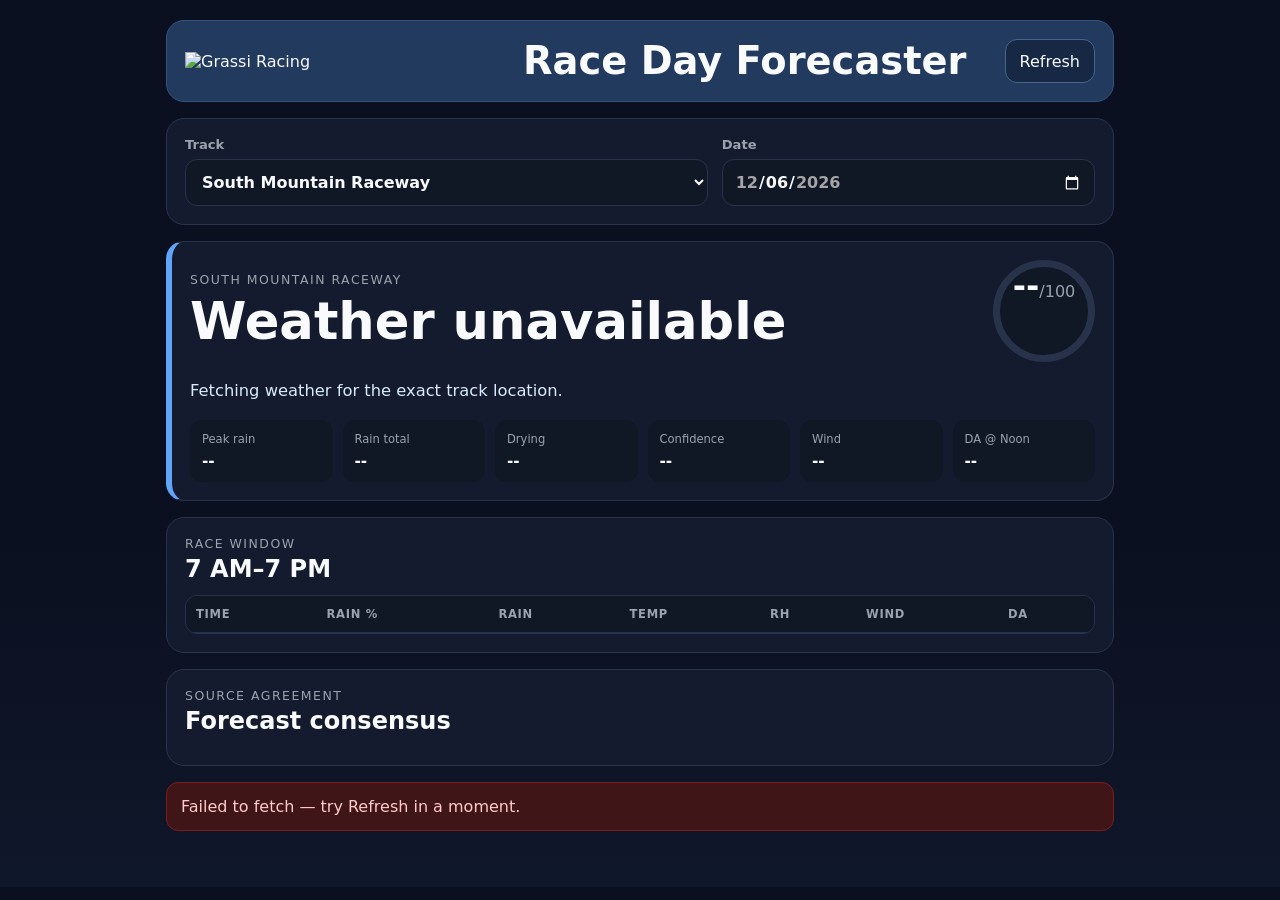
==== index.html @ 19cfef91 "Embed transparent Grassi Racing logo directly in header" ====
<!doctype html>
<html lang="en">
<head>
  <meta charset="utf-8">
  <meta name="viewport" content="width=device-width,initial-scale=1,viewport-fit=cover">
  <meta name="theme-color" content="#111827">
  <link rel="manifest" href="./manifest.webmanifest">
  <link rel="icon" href="./icon.svg" type="image/svg+xml">
  <title>Race Day Forecaster</title>
  <link rel="stylesheet" href="./styles.css">
</head>
<body>
  <main class="app-shell">
    <header class="app-header">
      <div class="brand-wrap">
        <img src="[data-uri]
UfF+8hYKjQjPa6W8AAA=
" alt="Grassi Racing" class="header-image">
        <h1>Race Day Forecaster</h1>
      </div>
      <button id="refreshButton" class="ghost-button" type="button">Refresh</button>
    </header>

    <section class="controls card">
      <label>
        <span>Track</span>
        <select id="trackSelect"></select>
      </label>
      <label>
        <span>Date</span>
        <input id="dateInput" type="date">
      </label>
    </section>

    <section id="statusCard" class="status-card card" aria-live="polite">
      <div class="status-topline">
        <div>
          <p id="trackName" class="eyebrow"></p>
          <h2 id="decisionText">Loading…</h2>
        </div>
        <div class="score-ring" aria-label="Race risk score">
          <strong id="riskScore">--</strong>
          <span>/100</span>
        </div>
      </div>
      <p id="summaryText" class="summary-text">Fetching weather for the exact track location.</p>
      <div class="metric-grid">
        <div><span>Peak rain</span><strong id="peakPop">--</strong></div>
        <div><span>Rain total</span><strong id="rainTotal">--</strong></div>
        <div><span>Drying</span><strong id="dryingIndex">--</strong></div>
        <div><span>Confidence</span><strong id="confidenceText">--</strong></div>
        <div><span>Wind</span><strong id="windText">--</strong></div>
        <div><span>DA @ Noon</span><strong id="daText">--</strong></div>
      </div>
    </section>

    <section class="card">
      <div class="section-heading">
        <div>
          <p class="eyebrow">Race window</p>
          <h2>7 AM–7 PM</h2>
        </div>
        <span id="lastUpdated" class="muted"></span>
      </div>
      <div class="table-wrap">
        <table>
          <thead>
            <tr>
              <th>Time</th>
              <th>Rain %</th>
              <th>Rain</th>
              <th>Temp</th>
              <th>RH</th>
              <th>Wind</th>
              <th>DA</th>
            </tr>
          </thead>
          <tbody id="hourlyBody"></tbody>
        </table>
      </div>
    </section>

    <section class="card">
      <div class="section-heading">
        <div>
          <p class="eyebrow">Source agreement</p>
          <h2>Forecast consensus</h2>
        </div>
      </div>
      <div id="sourceList" class="source-list"></div>
    </section>

    <section id="errorBox" class="error-box" hidden></section>
  </main>
  <script src="./app.js" defer></script>
</body>
</html>
---- styles.css ----
:root{color-scheme:dark;--bg:#0b1020;--panel:#151c2f;--panel2:#101725;--text:#f8fafc;--muted:#9ca3af;--border:#28334b;--good:#22c55e;--warn:#f59e0b;--bad:#ef4444;--accent:#60a5fa}*{box-sizing:border-box}body{margin:0;background:linear-gradient(180deg,#0b1020 0%,#0b1020 60%,#0f172a 100%);color:var(--text);font-family:Inter,ui-sans-serif,system-ui,-apple-system,BlinkMacSystemFont,"Segoe UI",sans-serif}.app-shell{max-width:980px;margin:0 auto;padding:20px 16px 56px}.app-header{display:flex;align-items:center;justify-content:space-between;gap:16px;margin-bottom:16px;background:#233a5f;border:1px solid #34527f;border-radius:18px;padding:18px;color:#f8fafc}.brand-wrap{display:flex;align-items:center;gap:18px;min-width:0;flex:1}.header-image{width:320px;max-width:48vw;height:auto;display:block;flex:0 1 auto;}.app-header h1{margin:0;font-size:clamp(1.55rem,4vw,2.4rem);line-height:1.05;color:#f8fafc}.card h2{margin:0}.eyebrow{margin:0 0 4px;color:var(--muted);font-size:.78rem;text-transform:uppercase;letter-spacing:.12em}.card{background:rgba(21,28,47,.94);border:1px solid var(--border);border-radius:18px;padding:18px;margin-bottom:16px}.controls{display:grid;grid-template-columns:1.4fr 1fr;gap:14px}.controls label{display:grid;gap:7px;font-weight:700}.controls span{font-size:.82rem;color:var(--muted)}select,input,button{font:inherit}select,input{width:100%;background:var(--panel2);color:var(--text);border:1px solid var(--border);border-radius:12px;padding:12px;font-size:16px}.ghost-button{background:#162844;color:#f8fafc;border:1px solid #46658f;border-radius:12px;padding:10px 14px;min-height:44px}.status-card{border-left:6px solid var(--accent);transition:background .2s ease,border-color .2s ease}.status-card.good{background:#14532d;border-color:#22c55e}.status-card.warn{background:#713f12;border-color:#f59e0b}.status-card.bad{background:#7f1d1d;border-color:#ef4444}.status-card.good .summary-text,.status-card.warn .summary-text,.status-card.bad .summary-text{color:#fff}.status-card.good .metric-grid div,.status-card.warn .metric-grid div,.status-card.bad .metric-grid div{background:rgba(0,0,0,.20)}.status-card.good .eyebrow,.status-card.warn .eyebrow,.status-card.bad .eyebrow{color:rgba(255,255,255,.8)}.status-card.good .score-ring,.status-card.warn .score-ring,.status-card.bad .score-ring{background:rgba(0,0,0,.22);border-color:rgba(255,255,255,.28)}.status-topline{display:flex;justify-content:space-between;gap:18px;align-items:center}.status-topline h2{font-size:clamp(1.8rem,8vw,3.2rem)}.score-ring{display:flex;align-items:baseline;justify-content:center;min-width:102px;min-height:102px;border-radius:50%;border:7px solid var(--border);background:var(--panel2)}.score-ring strong{font-size:2rem}.score-ring span{color:var(--muted)}.summary-text{font-size:1.02rem;line-height:1.55;color:#dbeafe}.metric-grid{display:grid;grid-template-columns:repeat(6,1fr);gap:10px;margin-top:16px}.metric-grid div{background:var(--panel2);border-radius:12px;padding:12px;min-width:0}.metric-grid span{display:block;color:var(--muted);font-size:.72rem;margin-bottom:5px}.status-card.good .metric-grid span,.status-card.warn .metric-grid span,.status-card.bad .metric-grid span{color:rgba(255,255,255,.75)}.metric-grid strong{font-size:.96rem}.section-heading{display:flex;align-items:flex-end;justify-content:space-between;gap:12px;margin-bottom:12px}.muted{color:var(--muted)}.table-wrap{overflow-x:auto;border:1px solid var(--border);border-radius:12px}table{width:100%;border-collapse:collapse;min-width:650px}th,td{padding:11px 10px;text-align:left;border-bottom:1px solid var(--border);white-space:nowrap}th{font-size:.72rem;text-transform:uppercase;letter-spacing:.06em;color:var(--muted);background:var(--panel2)}tr:last-child td{border-bottom:0}.source-list{display:grid;gap:10px}.source-row{display:flex;justify-content:space-between;gap:16px;padding:12px;background:var(--panel2);border-radius:12px}.source-row small{display:block;color:var(--muted);margin-top:3px}.badge{font-weight:800}.error-box{background:#3f1518;border:1px solid #7f1d1d;color:#fecaca;border-radius:12px;padding:14px;margin-top:16px}@media(max-width:720px){.app-header{align-items:flex-start;gap:12px;padding:16px}.brand-wrap{display:grid;grid-template-columns:1fr;gap:10px}.header-image{width:100%;max-width:320px;}.app-header h1{font-size:1.5rem}.controls{grid-template-columns:1fr}.metric-grid{grid-template-columns:repeat(2,1fr)}.status-topline{align-items:flex-start}.score-ring{min-width:88px;min-height:88px}.ghost-button{padding:9px 11px;flex:0 0 auto}.app-shell{padding-inline:12px}}
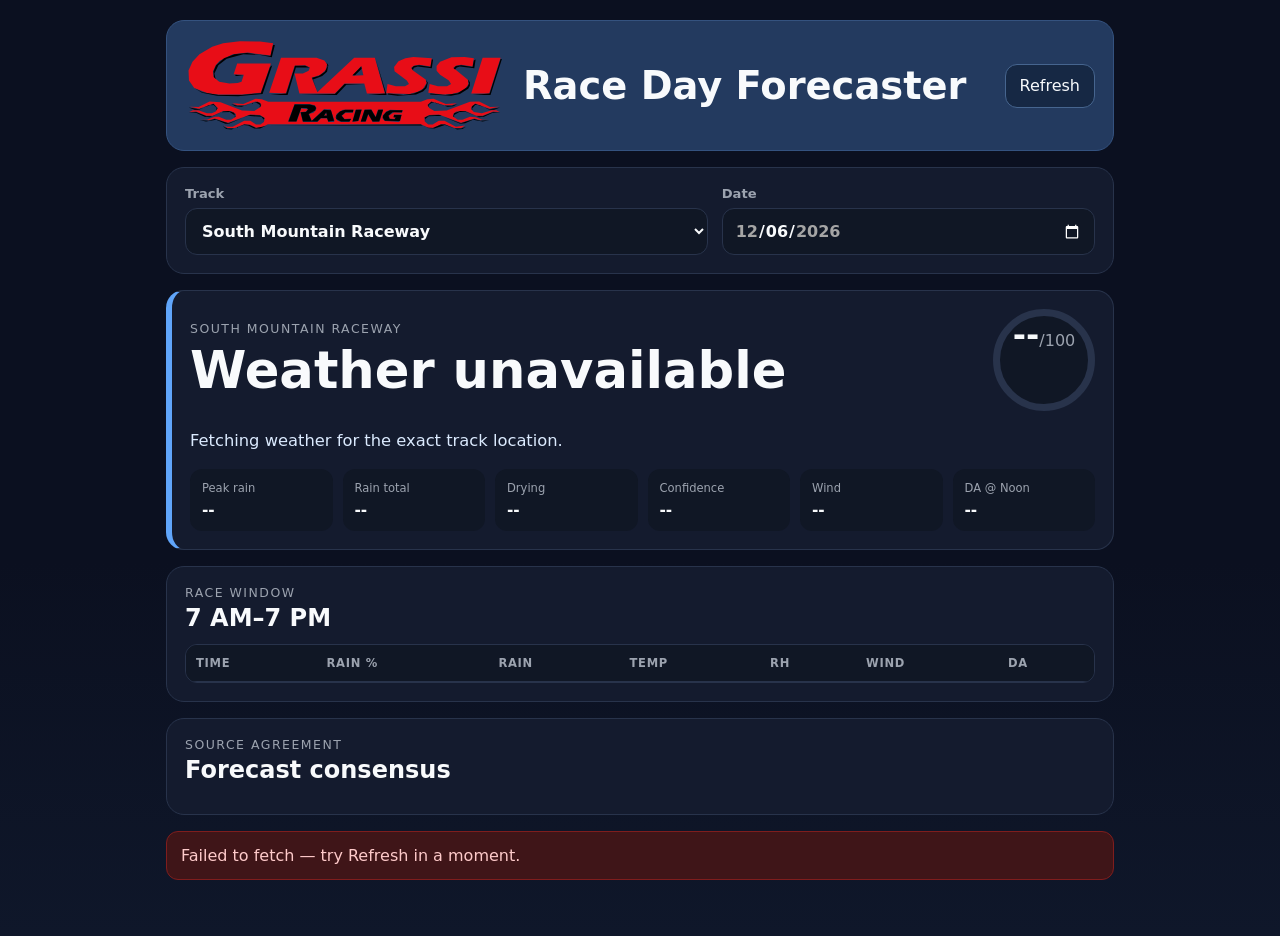
==== commit 6eea106f: "Display Grassi Racing logo in header" ====
--- a/index.html
+++ b/index.html
@@ -13,286 +13,7 @@
   <main class="app-shell">
     <header class="app-header">
       <div class="brand-wrap">
-        <img src="[data-uri]
-[base64]
-[base64]
-[base64]
-[base64]
-[base64]
-[base64]
-[base64]
-[base64]
-[base64]
-[base64]
-[base64]
-[base64]
-[base64]
-[base64]
-[base64]
-[base64]
-[base64]
-[base64]
-[base64]
-[base64]
-[base64]
-[base64]
-[base64]
-[base64]
-[base64]
-[base64]
-[base64]
-[base64]
-[base64]
-[base64]
-[base64]
-[base64]
-[base64]
-[base64]
-[base64]
-[base64]
-[base64]
-[base64]
-[base64]
-[base64]
-[base64]
-[base64]
-[base64]
-[base64]
-[base64]
-[base64]
-[base64]
-[base64]
-[base64]
-[base64]
-[base64]
-[base64]
-[base64]
-[base64]
-[base64]
-[base64]
-[base64]
-[base64]
-[base64]
-[base64]
-[base64]
-[base64]
-[base64]
-[base64]
-[base64]
-[base64]
-[base64]
-[base64]
-[base64]
-[base64]
-[base64]
-[base64]
-[base64]
-[base64]
-[base64]
-[base64]
-[base64]
-[base64]
-[base64]
-[base64]
-[base64]
-[base64]
-[base64]
-[base64]
-[base64]
-[base64]
-[base64]
-[base64]
-[base64]
-[base64]
-[base64]
-[base64]
-[base64]
-[base64]
-[base64]
-[base64]
-[base64]
-[base64]
-[base64]
-[base64]
-[base64]
-[base64]
-[base64]
-[base64]
-[base64]
-[base64]
-[base64]
-[base64]
-[base64]
-[base64]
-[base64]
-[base64]
-[base64]
-[base64]
-[base64]
-[base64]
-[base64]
-[base64]
-[base64]
-[base64]
-[base64]
-[base64]
-[base64]
-[base64]
-[base64]
-[base64]
-[base64]
-[base64]
-[base64]
-[base64]
-[base64]
-[base64]
-[base64]
-[base64]
-[base64]
-[base64]
-[base64]
-[base64]
-[base64]
-[base64]
-[base64]
-[base64]
-[base64]
-[base64]
-[base64]
-[base64]
-[base64]
-[base64]
-[base64]
-[base64]
-[base64]
-[base64]
-[base64]
-[base64]
-[base64]
-[base64]
-[base64]
-[base64]
-[base64]
-[base64]
-[base64]
-[base64]
-[base64]
-[base64]
-[base64]
-[base64]
-[base64]
-[base64]
-[base64]
-[base64]
-[base64]
-[base64]
-[base64]
-[base64]
-[base64]
-[base64]
-[base64]
-[base64]
-[base64]
-[base64]
-[base64]
-[base64]
-[base64]
-[base64]
-[base64]
-[base64]
-[base64]
-[base64]
-[base64]
-[base64]
-[base64]
-[base64]
-[base64]
-[base64]
-[base64]
-[base64]
-[base64]
-[base64]
-[base64]
-[base64]
-[base64]
-[base64]
-[base64]
-[base64]
-[base64]
-[base64]
-[base64]
-[base64]
-[base64]
-[base64]
-[base64]
-[base64]
-[base64]
-[base64]
-[base64]
-[base64]
-[base64]
-[base64]
-[base64]
-[base64]
-[base64]
-[base64]
-[base64]
-[base64]
-[base64]
-[base64]
-[base64]
-[base64]
-[base64]
-[base64]
-[base64]
-[base64]
-[base64]
-[base64]
-[base64]
-[base64]
-[base64]
-[base64]
-[base64]
-[base64]
-[base64]
-[base64]
-[base64]
-[base64]
-[base64]
-[base64]
-[base64]
-[base64]
-[base64]
-[base64]
-[base64]
-[base64]
-[base64]
-[base64]
-[base64]
-[base64]
-[base64]
-[base64]
-[base64]
-[base64]
-[base64]
-[base64]
-[base64]
-[base64]
-[base64]
-[base64]
-[base64]
-[base64]
-[base64]
-[base64]
-[base64]
-[base64]
-[base64]
-[base64]
-[base64]
-[base64]
-[base64]
-UfF+8hYKjQjPa6W8AAA=
-" alt="Grassi Racing" class="header-image">
+        <img src="./icon.svg?v=3" alt="Grassi Racing" class="header-image">
         <h1>Race Day Forecaster</h1>
       </div>
       <button id="refreshButton" class="ghost-button" type="button">Refresh</button>
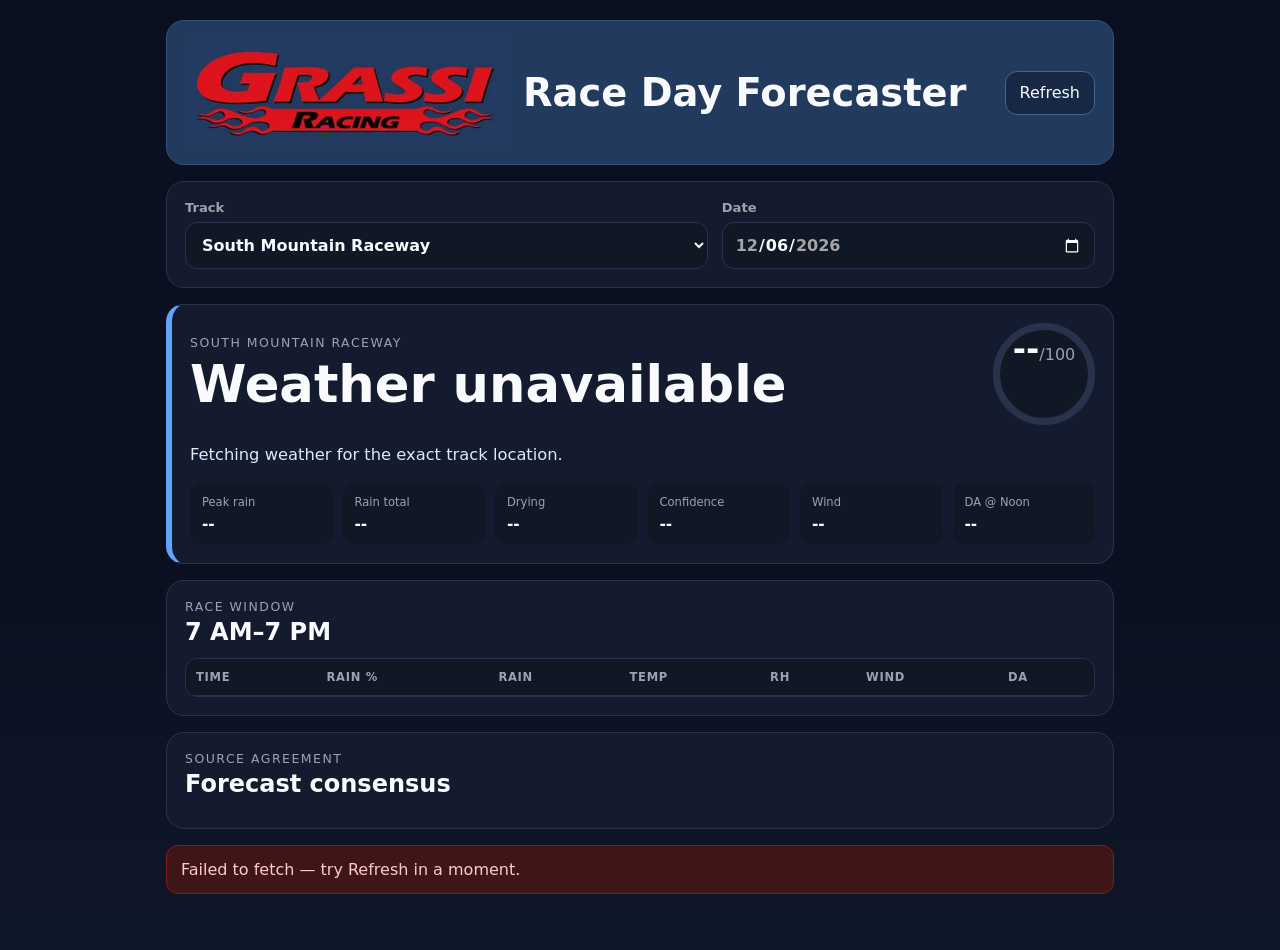
==== commit 7088bf4e: "Use supplied Grassi Racing JPG in header" ====
--- a/index.html
+++ b/index.html
@@ -13,7 +13,7 @@
   <main class="app-shell">
     <header class="app-header">
       <div class="brand-wrap">
-        <img src="./icon.svg?v=3" alt="Grassi Racing" class="header-image">
+        <img src="./grassi-header.jpg?v=4" alt="Grassi Racing" class="header-image">
         <h1>Race Day Forecaster</h1>
       </div>
       <button id="refreshButton" class="ghost-button" type="button">Refresh</button>
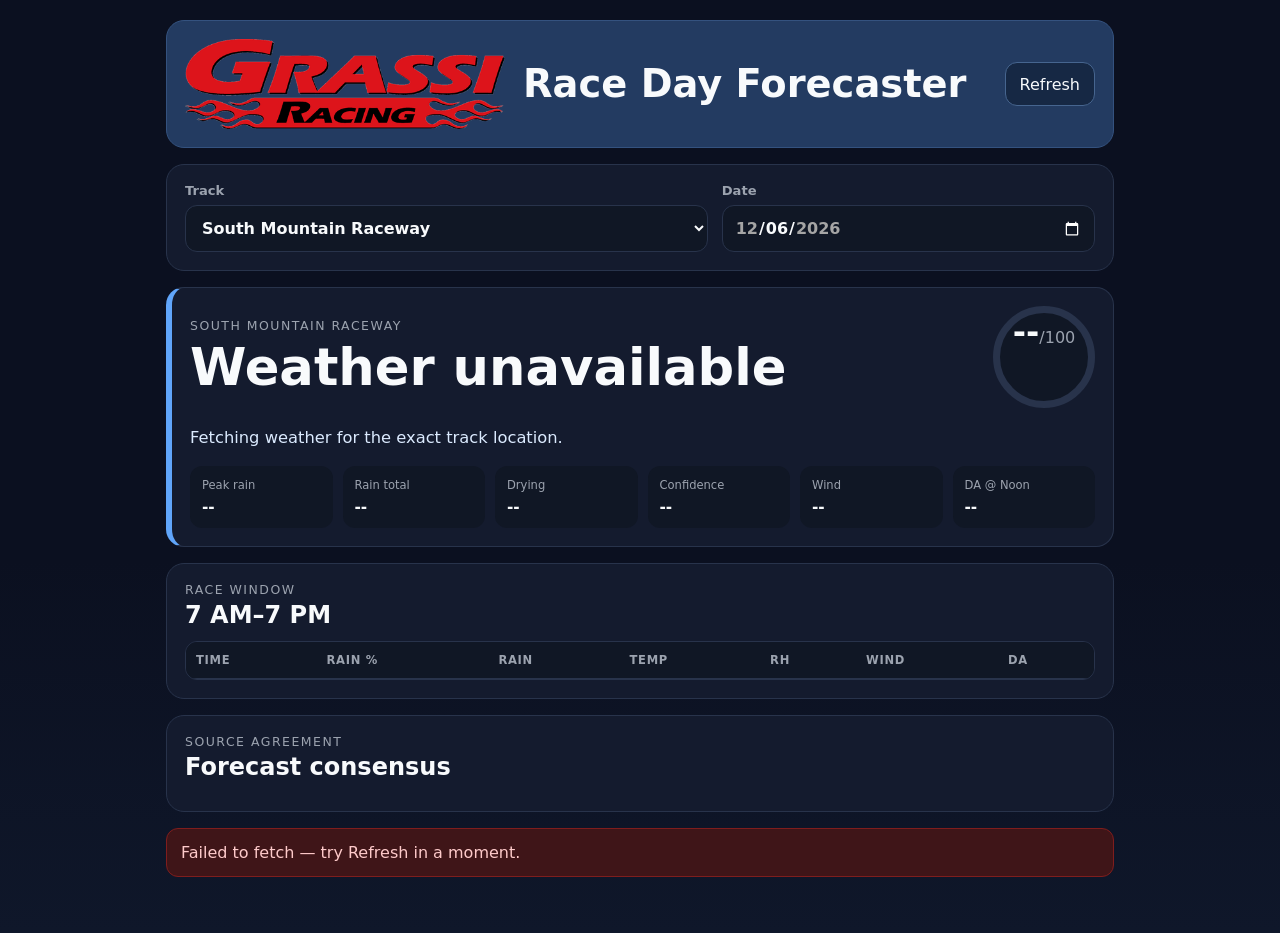
==== commit 8909ff36: "Use crisp PNG logo in header" ====
--- a/index.html
+++ b/index.html
@@ -13,7 +13,7 @@
   <main class="app-shell">
     <header class="app-header">
       <div class="brand-wrap">
-        <img src="./grassi-header.jpg?v=4" alt="Grassi Racing" class="header-image">
+        <img src="./grassi-header.png?v=5" alt="Grassi Racing" class="header-image">
         <h1>Race Day Forecaster</h1>
       </div>
       <button id="refreshButton" class="ghost-button" type="button">Refresh</button>
--- a/styles.css
+++ b/styles.css
@@ -1 +1 @@
-:root{color-scheme:dark;--bg:#0b1020;--panel:#151c2f;--panel2:#101725;--text:#f8fafc;--muted:#9ca3af;--border:#28334b;--good:#22c55e;--warn:#f59e0b;--bad:#ef4444;--accent:#60a5fa}*{box-sizing:border-box}body{margin:0;background:linear-gradient(180deg,#0b1020 0%,#0b1020 60%,#0f172a 100%);color:var(--text);font-family:Inter,ui-sans-serif,system-ui,-apple-system,BlinkMacSystemFont,"Segoe UI",sans-serif}.app-shell{max-width:980px;margin:0 auto;padding:20px 16px 56px}.app-header{display:flex;align-items:center;justify-content:space-between;gap:16px;margin-bottom:16px;background:#233a5f;border:1px solid #34527f;border-radius:18px;padding:18px;color:#f8fafc}.brand-wrap{display:flex;align-items:center;gap:18px;min-width:0;flex:1}.header-image{width:320px;max-width:48vw;height:auto;display:block;flex:0 1 auto;}.app-header h1{margin:0;font-size:clamp(1.55rem,4vw,2.4rem);line-height:1.05;color:#f8fafc}.card h2{margin:0}.eyebrow{margin:0 0 4px;color:var(--muted);font-size:.78rem;text-transform:uppercase;letter-spacing:.12em}.card{background:rgba(21,28,47,.94);border:1px solid var(--border);border-radius:18px;padding:18px;margin-bottom:16px}.controls{display:grid;grid-template-columns:1.4fr 1fr;gap:14px}.controls label{display:grid;gap:7px;font-weight:700}.controls span{font-size:.82rem;color:var(--muted)}select,input,button{font:inherit}select,input{width:100%;background:var(--panel2);color:var(--text);border:1px solid var(--border);border-radius:12px;padding:12px;font-size:16px}.ghost-button{background:#162844;color:#f8fafc;border:1px solid #46658f;border-radius:12px;padding:10px 14px;min-height:44px}.status-card{border-left:6px solid var(--accent);transition:background .2s ease,border-color .2s ease}.status-card.good{background:#14532d;border-color:#22c55e}.status-card.warn{background:#713f12;border-color:#f59e0b}.status-card.bad{background:#7f1d1d;border-color:#ef4444}.status-card.good .summary-text,.status-card.warn .summary-text,.status-card.bad .summary-text{color:#fff}.status-card.good .metric-grid div,.status-card.warn .metric-grid div,.status-card.bad .metric-grid div{background:rgba(0,0,0,.20)}.status-card.good .eyebrow,.status-card.warn .eyebrow,.status-card.bad .eyebrow{color:rgba(255,255,255,.8)}.status-card.good .score-ring,.status-card.warn .score-ring,.status-card.bad .score-ring{background:rgba(0,0,0,.22);border-color:rgba(255,255,255,.28)}.status-topline{display:flex;justify-content:space-between;gap:18px;align-items:center}.status-topline h2{font-size:clamp(1.8rem,8vw,3.2rem)}.score-ring{display:flex;align-items:baseline;justify-content:center;min-width:102px;min-height:102px;border-radius:50%;border:7px solid var(--border);background:var(--panel2)}.score-ring strong{font-size:2rem}.score-ring span{color:var(--muted)}.summary-text{font-size:1.02rem;line-height:1.55;color:#dbeafe}.metric-grid{display:grid;grid-template-columns:repeat(6,1fr);gap:10px;margin-top:16px}.metric-grid div{background:var(--panel2);border-radius:12px;padding:12px;min-width:0}.metric-grid span{display:block;color:var(--muted);font-size:.72rem;margin-bottom:5px}.status-card.good .metric-grid span,.status-card.warn .metric-grid span,.status-card.bad .metric-grid span{color:rgba(255,255,255,.75)}.metric-grid strong{font-size:.96rem}.section-heading{display:flex;align-items:flex-end;justify-content:space-between;gap:12px;margin-bottom:12px}.muted{color:var(--muted)}.table-wrap{overflow-x:auto;border:1px solid var(--border);border-radius:12px}table{width:100%;border-collapse:collapse;min-width:650px}th,td{padding:11px 10px;text-align:left;border-bottom:1px solid var(--border);white-space:nowrap}th{font-size:.72rem;text-transform:uppercase;letter-spacing:.06em;color:var(--muted);background:var(--panel2)}tr:last-child td{border-bottom:0}.source-list{display:grid;gap:10px}.source-row{display:flex;justify-content:space-between;gap:16px;padding:12px;background:var(--panel2);border-radius:12px}.source-row small{display:block;color:var(--muted);margin-top:3px}.badge{font-weight:800}.error-box{background:#3f1518;border:1px solid #7f1d1d;color:#fecaca;border-radius:12px;padding:14px;margin-top:16px}@media(max-width:720px){.app-header{align-items:flex-start;gap:12px;padding:16px}.brand-wrap{display:grid;grid-template-columns:1fr;gap:10px}.header-image{width:100%;max-width:320px;}.app-header h1{font-size:1.5rem}.controls{grid-template-columns:1fr}.metric-grid{grid-template-columns:repeat(2,1fr)}.status-topline{align-items:flex-start}.score-ring{min-width:88px;min-height:88px}.ghost-button{padding:9px 11px;flex:0 0 auto}.app-shell{padding-inline:12px}}+:root{color-scheme:dark;--bg:#0b1020;--panel:#151c2f;--panel2:#101725;--text:#f8fafc;--muted:#9ca3af;--border:#28334b;--good:#22c55e;--warn:#f59e0b;--bad:#ef4444;--accent:#60a5fa}*{box-sizing:border-box}body{margin:0;background:linear-gradient(180deg,#0b1020 0%,#0b1020 60%,#0f172a 100%);color:var(--text);font-family:Inter,ui-sans-serif,system-ui,-apple-system,BlinkMacSystemFont,"Segoe UI",sans-serif}.app-shell{max-width:980px;margin:0 auto;padding:20px 16px 56px}.app-header{display:flex;align-items:center;justify-content:space-between;gap:16px;margin-bottom:16px;background:#233b61;border:1px solid #34527f;border-radius:18px;padding:18px;color:#f8fafc}.brand-wrap{display:flex;align-items:center;gap:18px;min-width:0;flex:1}.header-image{width:320px;max-width:48vw;height:auto;display:block;flex:0 1 auto;}.app-header h1{margin:0;font-size:clamp(1.55rem,4vw,2.4rem);line-height:1.05;color:#f8fafc}.card h2{margin:0}.eyebrow{margin:0 0 4px;color:var(--muted);font-size:.78rem;text-transform:uppercase;letter-spacing:.12em}.card{background:rgba(21,28,47,.94);border:1px solid var(--border);border-radius:18px;padding:18px;margin-bottom:16px}.controls{display:grid;grid-template-columns:1.4fr 1fr;gap:14px}.controls label{display:grid;gap:7px;font-weight:700}.controls span{font-size:.82rem;color:var(--muted)}select,input,button{font:inherit}select,input{width:100%;background:var(--panel2);color:var(--text);border:1px solid var(--border);border-radius:12px;padding:12px;font-size:16px}.ghost-button{background:#162844;color:#f8fafc;border:1px solid #46658f;border-radius:12px;padding:10px 14px;min-height:44px}.status-card{border-left:6px solid var(--accent);transition:background .2s ease,border-color .2s ease}.status-card.good{background:#14532d;border-color:#22c55e}.status-card.warn{background:#713f12;border-color:#f59e0b}.status-card.bad{background:#7f1d1d;border-color:#ef4444}.status-card.good .summary-text,.status-card.warn .summary-text,.status-card.bad .summary-text{color:#fff}.status-card.good .metric-grid div,.status-card.warn .metric-grid div,.status-card.bad .metric-grid div{background:rgba(0,0,0,.20)}.status-card.good .eyebrow,.status-card.warn .eyebrow,.status-card.bad .eyebrow{color:rgba(255,255,255,.8)}.status-card.good .score-ring,.status-card.warn .score-ring,.status-card.bad .score-ring{background:rgba(0,0,0,.22);border-color:rgba(255,255,255,.28)}.status-topline{display:flex;justify-content:space-between;gap:18px;align-items:center}.status-topline h2{font-size:clamp(1.8rem,8vw,3.2rem)}.score-ring{display:flex;align-items:baseline;justify-content:center;min-width:102px;min-height:102px;border-radius:50%;border:7px solid var(--border);background:var(--panel2)}.score-ring strong{font-size:2rem}.score-ring span{color:var(--muted)}.summary-text{font-size:1.02rem;line-height:1.55;color:#dbeafe}.metric-grid{display:grid;grid-template-columns:repeat(6,1fr);gap:10px;margin-top:16px}.metric-grid div{background:var(--panel2);border-radius:12px;padding:12px;min-width:0}.metric-grid span{display:block;color:var(--muted);font-size:.72rem;margin-bottom:5px}.status-card.good .metric-grid span,.status-card.warn .metric-grid span,.status-card.bad .metric-grid span{color:rgba(255,255,255,.75)}.metric-grid strong{font-size:.96rem}.section-heading{display:flex;align-items:flex-end;justify-content:space-between;gap:12px;margin-bottom:12px}.muted{color:var(--muted)}.table-wrap{overflow-x:auto;border:1px solid var(--border);border-radius:12px}table{width:100%;border-collapse:collapse;min-width:650px}th,td{padding:11px 10px;text-align:left;border-bottom:1px solid var(--border);white-space:nowrap}th{font-size:.72rem;text-transform:uppercase;letter-spacing:.06em;color:var(--muted);background:var(--panel2)}tr:last-child td{border-bottom:0}.source-list{display:grid;gap:10px}.source-row{display:flex;justify-content:space-between;gap:16px;padding:12px;background:var(--panel2);border-radius:12px}.source-row small{display:block;color:var(--muted);margin-top:3px}.badge{font-weight:800}.error-box{background:#3f1518;border:1px solid #7f1d1d;color:#fecaca;border-radius:12px;padding:14px;margin-top:16px}@media(max-width:720px){.app-header{align-items:flex-start;gap:12px;padding:16px}.brand-wrap{display:grid;grid-template-columns:1fr;gap:10px}.header-image{width:100%;max-width:320px;}.app-header h1{font-size:1.5rem}.controls{grid-template-columns:1fr}.metric-grid{grid-template-columns:repeat(2,1fr)}.status-topline{align-items:flex-start}.score-ring{min-width:88px;min-height:88px}.ghost-button{padding:9px 11px;flex:0 0 auto}.app-shell{padding-inline:12px}}
